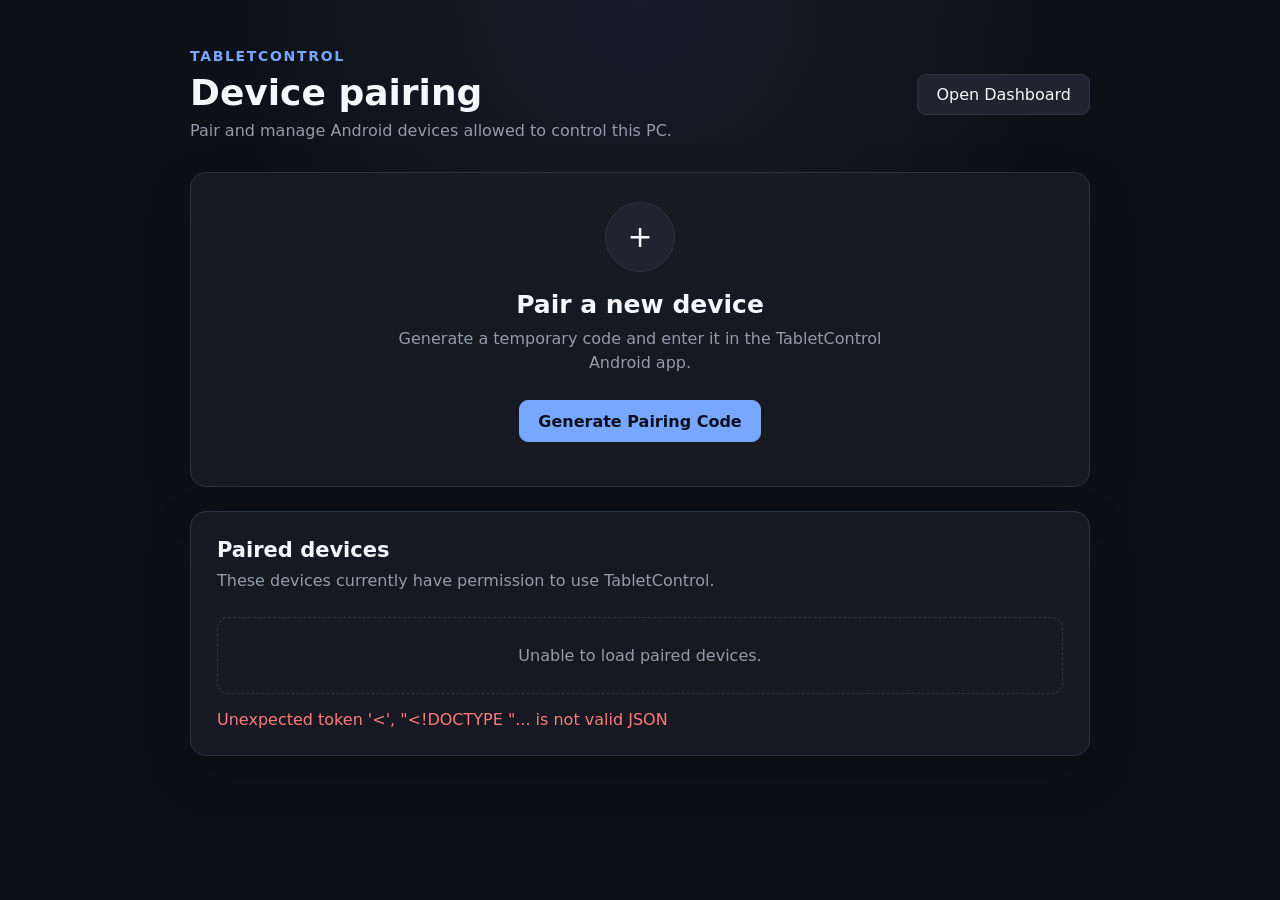
==== Pc/pair.html @ a974e6da "Add secure device pairing and authentication" ====
<!DOCTYPE html>
<html lang="en">
<head>
    <meta charset="UTF-8">
    <meta name="viewport" content="width=device-width, initial-scale=1.0">

    <title>TabletControl Pairing</title>
    <link rel="stylesheet" href="style.css">

    <style>
        :root
        {
            color-scheme: dark;

            --background: #0d1016;
            --surface: #171b23;
            --surface-light: #1e2430;
            --border: #2c3442;

            --text: #f5f7fa;
            --muted: #939baa;

            --accent: #78a7ff;
            --accent-hover: #91b7ff;

            --success: #68d391;
            --success-background: rgba(104, 211, 145, 0.08);
            --success-border: rgba(104, 211, 145, 0.28);

            --danger: #ff7b7b;
        }

        *
        {
            box-sizing: border-box;
        }

        body
        {
            min-height: 100vh;
            margin: 0;

            background:
                radial-gradient(
                    circle at top,
                    #171d2b 0,
                    var(--background) 420px
                );

            color: var(--text);

            font-family:
                Inter,
                system-ui,
                -apple-system,
                BlinkMacSystemFont,
                "Segoe UI",
                sans-serif;
        }

        .page
        {
            width: min(900px, calc(100% - 32px));
            margin: 0 auto;
            padding: 48px 0 72px;
        }

        .page-header
        {
            width: 100%;
            margin-bottom: 32px;
            display: flex;
            align-items: center;
            justify-content: space-between;
        }

        .brand
        {
            margin-bottom: 8px;

            color: var(--accent);
            font-size: 14px;
            font-weight: 700;
            letter-spacing: 0.12em;
            text-transform: uppercase;
        }

        .page-header h1
        {
            margin: 0 0 8px;

            font-size: 36px;
            line-height: 1.15;
        }

        .page-header p
        {
            margin: 0;

            color: var(--muted);
            font-size: 16px;
        }

        .section
        {
            margin-bottom: 24px;
            padding: 26px;

            background: rgba(23, 27, 35, 0.92);

            border: 1px solid var(--border);
            border-radius: 16px;

            box-shadow: 0 18px 50px rgba(0, 0, 0, 0.16);
        }

        .section-header
        {
            margin-bottom: 24px;
        }

        .section-header h2
        {
            margin: 0 0 7px;

            font-size: 21px;
        }

        .section-header p
        {
            margin: 0;

            color: var(--muted);
            line-height: 1.5;
        }

        .pairing-content
        {
            min-height: 245px;

            display: flex;
            align-items: center;
            justify-content: center;
        }

        .state
        {
            width: 100%;

            display: none;

            text-align: center;
        }

        .state.active
        {
            display: block;
        }

        .state-icon
        {
            width: 70px;
            height: 70px;
            margin: 0 auto 18px;

            display: flex;
            align-items: center;
            justify-content: center;

            border-radius: 50%;

            background: var(--surface-light);
            border: 1px solid var(--border);

            font-size: 30px;
        }

        .success-icon
        {
            background: var(--success-background);
            border-color: var(--success-border);
            color: var(--success);

            font-size: 38px;
            font-weight: 700;
        }

        .state h3
        {
            margin: 0 0 8px;

            font-size: 25px;
        }

        .state-description
        {
            max-width: 520px;
            margin: 0 auto 24px;

            color: var(--muted);
            line-height: 1.55;
        }

        .pairing-code
        {
            margin: 20px 0 12px;

            color: var(--text);

            font-size: clamp(46px, 9vw, 74px);
            font-weight: 750;

            letter-spacing: 0.18em;

            font-variant-numeric: tabular-nums;
        }

        .pairing-status
        {
            margin-bottom: 24px;

            color: var(--muted);
            font-size: 15px;
        }

        .paired-device-name
        {
            margin: 16px auto 24px;
            padding: 13px 18px;

            display: inline-block;

            background: var(--success-background);
            border: 1px solid var(--success-border);
            border-radius: 10px;

            color: var(--success);
            font-weight: 650;
        }

        .devices
        {
            display: grid;
            gap: 12px;
        }

        .device
        {
            padding: 17px;

            display: flex;
            align-items: center;
            gap: 18px;

            background: var(--surface-light);

            border: 1px solid var(--border);
            border-radius: 11px;
        }

        .device-info
        {
            flex: 1;
            min-width: 0;
        }

        .device-top
        {
            margin-bottom: 7px;

            display: flex;
            align-items: center;
            gap: 10px;
        }

        .device-name
        {
            font-size: 16px;
            font-weight: 650;
        }

        .device-badge
        {
            padding: 3px 8px;

            background: var(--success-background);
            border: 1px solid var(--success-border);
            border-radius: 999px;

            color: var(--success);

            font-size: 11px;
            font-weight: 700;
            text-transform: uppercase;
        }

        .device-meta
        {
            margin-top: 3px;

            color: var(--muted);
            font-size: 13px;
        }

        .empty-state
        {
            padding: 28px;

            border: 1px dashed var(--border);
            border-radius: 11px;

            color: var(--muted);
            text-align: center;
        }

        .message
        {
            margin-top: 16px;

            color: var(--muted);
        }

        .message.error
        {
            color: var(--danger);
        }

        @media (max-width: 600px)
        {
            .page
            {
                padding: 28px 0 48px;
            }

            .section
            {
                padding: 20px;
            }

            .device
            {
                align-items: stretch;
                flex-direction: column;
            }
        }
    </style>
</head>

<body>
    <main class="page">

        <header class="page-header">
            <div>
                <div class="brand">TabletControl</div>
                <h1>Device pairing</h1>
                <p>Pair and manage Android devices allowed to control this PC.</p>
            </div>
            <div class="header-actions">
                <a class="button" href="/">
                    Open Dashboard
                </a>
            </div>
        </header>


        <section class="section">

            <div class="pairing-content">

                <div id="readyState" class="state active">

                    <div class="state-icon">
                        +
                    </div>

                    <h3>
                        Pair a new device
                    </h3>

                    <p class="state-description">
                        Generate a temporary code and enter it in the TabletControl Android app.
                    </p>

                    <button id="generateButton" class="button primary" type="button">
                        Generate Pairing Code
                    </button>

                </div>


                <div id="pairingState" class="state">

                    <h3>
                        Enter this code on your tablet
                    </h3>

                    <div id="pairingCode" class="pairing-code">
                        ——————
                    </div>

                    <div id="pairingStatus" class="pairing-status">
                        Waiting for device...
                    </div>

                </div>


                <div id="successState" class="state">

                    <div class="state-icon success-icon">
                        ✓
                    </div>

                    <h3>
                        Device paired
                    </h3>

                    <p class="state-description">
                        This device can now securely connect to TabletControl.
                    </p>

                    <div id="pairedDeviceName" class="paired-device-name">
                        Android device
                    </div>

                    <div>
                        <button id="pairAnotherButton" class="button" type="button">
                            Pair another device
                        </button>
                    </div>

                </div>

            </div>

            <div id="pairingMessage" class="message"></div>

        </section>


        <section class="section">

            <div class="section-header">

                <h2>
                    Paired devices
                </h2>

                <p>
                    These devices currently have permission to use TabletControl.
                </p>

            </div>

            <div id="devices" class="devices">

                <div class="empty-state">
                    Loading devices...
                </div>

            </div>

            <div id="deviceMessage" class="message"></div>

        </section>

    </main>


    <script>

        const readyState = document.getElementById("readyState");
        const pairingState = document.getElementById("pairingState");
        const successState = document.getElementById("successState");

        const pairingCodeElement = document.getElementById("pairingCode");
        const pairingStatusElement = document.getElementById("pairingStatus");
        const pairedDeviceNameElement = document.getElementById("pairedDeviceName");

        const pairingMessageElement = document.getElementById("pairingMessage");
        const deviceMessageElement = document.getElementById("deviceMessage");

        const devicesElement = document.getElementById("devices");

        const generateButton = document.getElementById("generateButton");
        const pairAnotherButton = document.getElementById("pairAnotherButton");

        let pairingExpiresAt = 0;
        let countdownTimer = null;

        let currentDevices = [];
        let devicesBeforePairing = new Set();


        function showState(state)
        {
            readyState.classList.remove("active");
            pairingState.classList.remove("active");
            successState.classList.remove("active");

            state.classList.add("active");
        }


        function formatDuration(seconds)
        {
            const safeSeconds = Math.max(0, seconds);

            const minutes = Math.floor(safeSeconds / 60);
            const remainingSeconds = safeSeconds % 60;

            return `${String(minutes).padStart(2, "0")}:${String(remainingSeconds).padStart(2, "0")}`;
        }


        function formatTimestamp(timestamp)
        {
            if (!timestamp)
            {
                return "Unknown";
            }

            return new Date(timestamp * 1000).toLocaleString();
        }


        function setPairingMessage(message, error = false)
        {
            pairingMessageElement.textContent = message;
            pairingMessageElement.classList.toggle("error", error);
        }


        function setDeviceMessage(message, error = false)
        {
            deviceMessageElement.textContent = message;
            deviceMessageElement.classList.toggle("error", error);
        }


        function updateCountdown()
        {
            const secondsRemaining = Math.ceil(
                (pairingExpiresAt - Date.now()) / 1000
            );

            if (secondsRemaining <= 0)
            {
                if (countdownTimer)
                {
                    clearInterval(countdownTimer);
                    countdownTimer = null;
                }

                pairingExpiresAt = 0;

                showState(readyState);

                setPairingMessage(
                    "Pairing code expired. Generate a new code to try again.",
                    true
                );

                return;
            }

            pairingStatusElement.textContent =
                `Expires in ${formatDuration(secondsRemaining)}`;
        }


        function startCountdown(seconds)
        {
            if (countdownTimer)
            {
                clearInterval(countdownTimer);
            }

            pairingExpiresAt = Date.now() + (seconds * 1000);

            updateCountdown();

            countdownTimer = setInterval(
                updateCountdown,
                1000
            );
        }


        async function generatePairingCode()
        {
            generateButton.disabled = true;

            setPairingMessage("");

            devicesBeforePairing = new Set(
                currentDevices.map(device => device.id)
            );

            try
            {
                const response = await fetch(
                    "/api/pair/start",
                    {
                        method: "POST"
                    }
                );

                const data = await response.json();

                if (!response.ok || !data.success)
                {
                    throw new Error(
                        data.message || "Unable to generate pairing code."
                    );
                }

                pairingCodeElement.textContent = data.code;

                showState(pairingState);

                startCountdown(data.expires_in);
            }
            catch (error)
            {
                showState(readyState);

                setPairingMessage(
                    error.message,
                    true
                );
            }
            finally
            {
                generateButton.disabled = false;
            }
        }


        async function fetchDevices()
        {
            const response = await fetch(
                "/api/pair/devices",
                {
                    cache: "no-store"
                }
            );

            const data = await response.json();

            if (!response.ok || !data.success)
            {
                throw new Error(
                    data.message || "Unable to load paired devices."
                );
            }

            return data.devices || [];
        }


        async function loadDevices()
        {
            setDeviceMessage("");

            try
            {
                currentDevices = await fetchDevices();

                renderDevices(currentDevices);

                return currentDevices;
            }
            catch (error)
            {
                devicesElement.replaceChildren();

                const emptyState = document.createElement("div");

                emptyState.className = "empty-state";
                emptyState.textContent = "Unable to load paired devices.";

                devicesElement.appendChild(emptyState);

                setDeviceMessage(
                    error.message,
                    true
                );

                return [];
            }
        }


        function renderDevices(devices)
        {
            devicesElement.replaceChildren();

            if (devices.length === 0)
            {
                const emptyState = document.createElement("div");

                emptyState.className = "empty-state";
                emptyState.textContent = "No devices are currently paired.";

                devicesElement.appendChild(emptyState);

                return;
            }

            for (const device of devices)
            {
                const deviceElement = document.createElement("div");
                deviceElement.className = "device";

                const infoElement = document.createElement("div");
                infoElement.className = "device-info";

                const topElement = document.createElement("div");
                topElement.className = "device-top";

                const nameElement = document.createElement("div");
                nameElement.className = "device-name";
                nameElement.textContent = device.name || "Unknown device";

                const badgeElement = document.createElement("span");
                badgeElement.className = "device-badge";
                badgeElement.textContent = "Paired";

                topElement.append(
                    nameElement,
                    badgeElement
                );

                const createdElement = document.createElement("div");
                createdElement.className = "device-meta";
                createdElement.textContent =
                    `Paired: ${formatTimestamp(device.created_at)}`;

                const lastUsedElement = document.createElement("div");
                lastUsedElement.className = "device-meta";
                lastUsedElement.textContent =
                    `Last used: ${formatTimestamp(device.last_used)}`;

                const removeButton = document.createElement("button");

                removeButton.className = "button danger";
                removeButton.type = "button";
                removeButton.textContent = "Remove";

                removeButton.addEventListener(
                    "click",
                    () => removeDevice(
                        device.id,
                        device.name || "this device"
                    )
                );

                infoElement.append(
                    topElement,
                    createdElement,
                    lastUsedElement
                );

                deviceElement.append(
                    infoElement,
                    removeButton
                );

                devicesElement.appendChild(deviceElement);
            }
        }


        async function showPairingSuccess()
        {
            if (countdownTimer)
            {
                clearInterval(countdownTimer);
                countdownTimer = null;
            }

            pairingExpiresAt = 0;

            const devices = await loadDevices();

            const newDevice = devices.find(
                device => !devicesBeforePairing.has(device.id)
            );

            if (newDevice)
            {
                pairedDeviceNameElement.textContent =
                    newDevice.name || "Android device";
            }
            else
            {
                pairedDeviceNameElement.textContent =
                    "Android device";
            }

            setPairingMessage("");

            showState(successState);
        }


        async function refreshPairingState()
        {
            if (pairingExpiresAt <= 0)
            {
                return;
            }

            try
            {
                const response = await fetch(
                    "/api/pair/status",
                    {
                        cache: "no-store"
                    }
                );

                const data = await response.json();

                if (!response.ok || !data.success)
                {
                    return;
                }

                if (!data.pairing_active)
                {
                    await showPairingSuccess();
                }
            }
            catch (error)
            {
                // Ignore temporary polling failures.
            }
        }


        async function removeDevice(deviceId, deviceName)
        {
            const confirmed = window.confirm(
                `Remove ${deviceName} from TabletControl?`
            );

            if (!confirmed)
            {
                return;
            }

            setDeviceMessage("");

            try
            {
                const response = await fetch(
                    "/api/pair/remove",
                    {
                        method: "POST",

                        headers:
                        {
                            "Content-Type": "application/json"
                        },

                        body: JSON.stringify(
                            {
                                device_id: deviceId
                            }
                        )
                    }
                );

                const data = await response.json();

                if (!response.ok || !data.success)
                {
                    throw new Error(
                        data.message || "Unable to remove device."
                    );
                }

                setDeviceMessage(
                    "Device removed."
                );

                await loadDevices();
            }
            catch (error)
            {
                setDeviceMessage(
                    error.message,
                    true
                );
            }
        }


        generateButton.addEventListener(
            "click",
            generatePairingCode
        );


        pairAnotherButton.addEventListener(
            "click",
            () => {
                setPairingMessage("");
                showState(readyState);
            }
        );


        loadDevices();


        setInterval(
            refreshPairingState,
            1500
        );

    </script>

</body>
</html>
---- Pc/style.css ----
:root
        {
            --background: #0b1016;
            --surface: #131b24;
            --surface-light: #192430;
            --border: #263544;
            --text: #f1f5f9;
            --muted: #8191a3;
            --accent: #4cc9b0;
        }

        *
        {
            box-sizing: border-box;
        }

        html,
        body
        {
            margin: 0;
            width: 100%;
            min-height: 100%;
        }

        body
        {
            background: var(--background);
            color: var(--text);

            font-family:
                Inter,
                system-ui,
                -apple-system,
                BlinkMacSystemFont,
                "Segoe UI",
                sans-serif;
        }

        .dashboard
        {
            min-height: 100dvh;
            display: flex;
            flex-direction: column;
            padding: 22px;
            gap: 18px;
        }

        .header
        {
            display: flex;
            align-items: center;
            justify-content: space-between;
            padding: 6px 4px;
        }

        .title
        {
            font-size: clamp(1.4rem, 4vw, 2.2rem);
            font-weight: 700;
        }

        .status
        {
            display: flex;
            align-items: center;
            gap: 8px;
            color: var(--muted);
            font-size: 2rem;
        }

        .clock{
            font-size: 2rem;
        }

        .status-dot
        {
            width: 15px;
            height: 15px;
            border-radius: 50%;
            background: var(--accent);
        }

        .commands-loading{
            display: flex;
            flex-direction: row;
            justify-content: flex-start;
            align-items: center;
            gap: 10px;
        }

        .command-button{
            padding: 10px 15px;
            border-radius: 5px;
            margin-right: 10px;
        }

        .button
        {
            font: inherit;
            min-height: 42px;
            padding: 10px 18px;

            background: var(--surface-light);
            color: var(--text);

            border: 1px solid var(--border);
            border-radius: 9px;
            text-decoration: none;

            cursor: pointer;

            transition:
                border-color 0.15s ease,
                background 0.15s ease;
        }

        .button:hover
        {
            border-color: var(--accent);
        }

        .button.primary
        {
            background: var(--accent);
            border-color: var(--accent);

            color: #0b1020;
            font-weight: 650;
        }

        .button.primary:hover
        {
            background: var(--accent-hover);
        }

        .button.danger
        {
            color: var(--danger);
        }

        .button:disabled
        {
            opacity: 0.5;
            cursor: default;
        }

        .grid
        {
            /* flex: 1; */
            display: grid;
            grid-template-columns: repeat(5, minmax(0, 1fr));
            gap: 14px;
        }

        .card
        {
            min-height: 100px;
            max-height: 150px;
            display: flex;
            flex-direction: column;
            justify-content: space-between;
            padding: 10px 20px;
            background: var(--surface);
            border: 1px solid var(--border);
            border-radius: 18px;
        }

        .label
        {
            color: var(--muted);
            font-size: 0.9rem;
            font-weight: 600;
            letter-spacing: 0.08em;
            text-transform: uppercase;
        }

        .value
        {
            margin-top: 12px;
            font-size: clamp(1.2rem, 8vw, 1.8rem);
            font-weight: 700;
            line-height: 1;
        }

        .detail
        {
            margin-top: 10px;
            color: var(--muted);
            font-size: 0.95rem;
        }

        .bar
        {
            height: 6px;
            margin-top: 16px;
            overflow: hidden;
            background: var(--surface-light);
            border-radius: 100px;
        }

        .bar-fill
        {
            width: 0%;
            height: 100%;
            background: var(--accent);
            border-radius: inherit;
            transition: width 0.4s ease;
        }

        .footer
        {
            display: flex;
            align-items: center;
            justify-content: space-between;
            color: var(--muted);
            padding: 0 4px;
            font-size: 0.9rem;
        }

        @media (max-width: 650px)
        {

            .device .button
            {
                width: 100%;
            }

            .dashboard
            {
                padding: 14px;
            }

            .card
            {
                min-height: 115px;

                padding: 16px;
            }
        }

        .storage-section
        {
            padding: 20px;

            background: var(--surface);

            border: 1px solid var(--border);
            border-radius: 18px;
        }

        .storage-grid
        {
            display: grid;

            grid-template-columns:
                repeat(
                    auto-fit,
                    minmax(220px, 1fr)
                );

            gap: 14px;
        }

        .storage-card
        {
            padding: 18px;

            background: var(--surface-light);

            border: 1px solid var(--border);
            border-radius: 14px;
        }

        .storage-header
        {
            display: flex;
            justify-content: flex-start;
            align-items: center;
            gap: 12px;
        }

        .storage-name
        {
            min-width: 0;
            font-size: 1rem;
            font-weight: 700;
            overflow: hidden;
            text-overflow: ellipsis;
            white-space: nowrap;
        }

        .storage-percent
        {
            flex-shrink: 0;
            font-size: 1.25rem;
            font-weight: 700;
        }

        .storage-mount
        {
            margin-top: 6px;
            color: var(--muted);
            font-size: 0.8rem;
            overflow: hidden;
            text-overflow: ellipsis;
            white-space: nowrap;
        }

        .storage-detail
        {
            display: flex;
            justify-content: space-between;
            gap: 10px;
            margin-top: 12px;
            color: var(--muted);
            font-size: 0.85rem;
        }

        .storage-loading
        {
            color: var(--muted);
        }
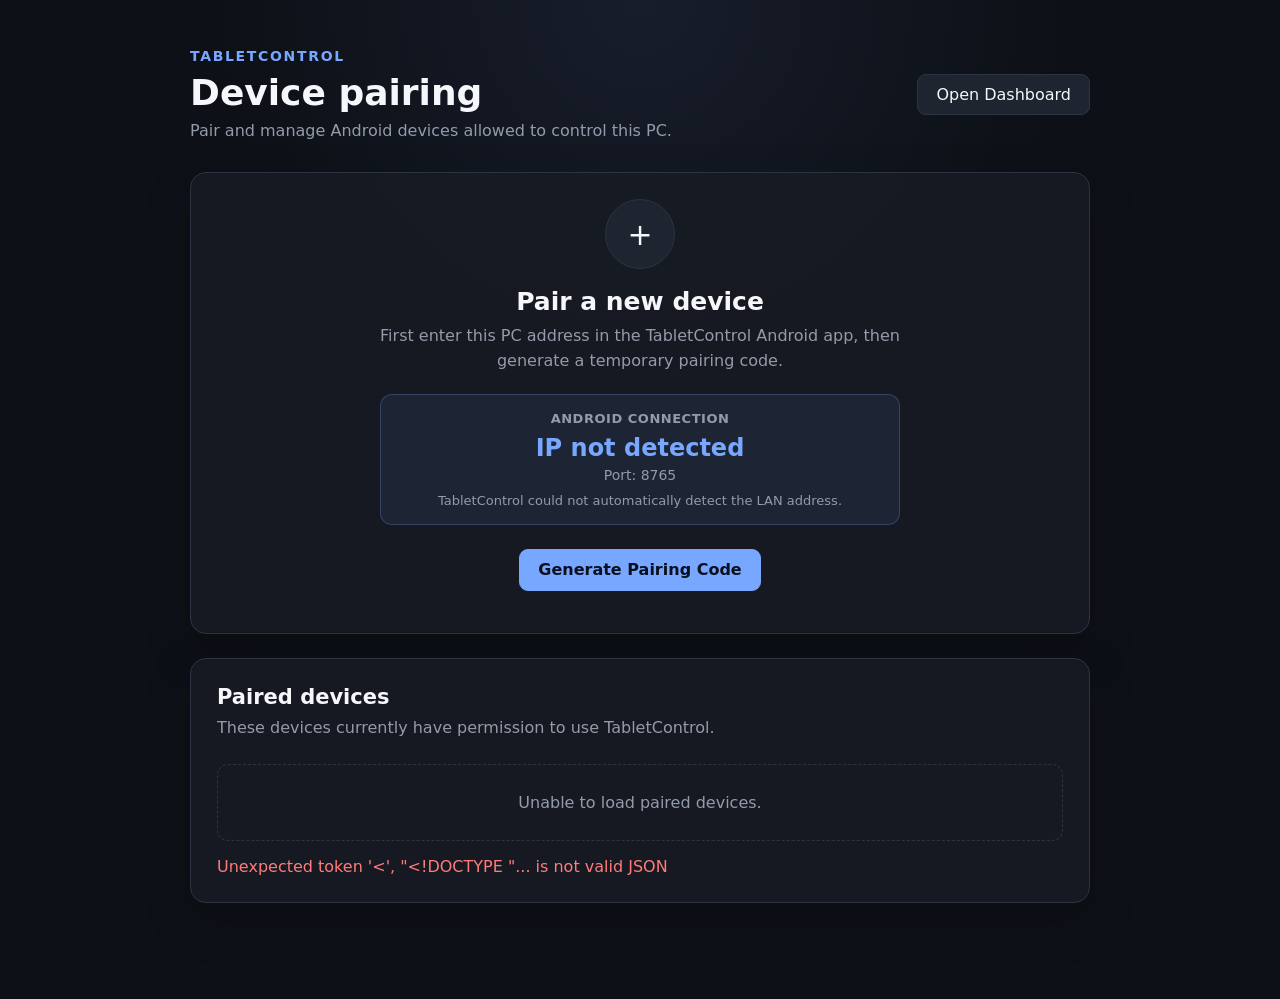
==== commit 49130363: "Show PC IP and port on pairing page" ====
--- a/Pc/pair.html
+++ b/Pc/pair.html
@@ -16,17 +16,13 @@
             --surface: #171b23;
             --surface-light: #1e2430;
             --border: #2c3442;
-
             --text: #f5f7fa;
             --muted: #939baa;
-
             --accent: #78a7ff;
             --accent-hover: #91b7ff;
-
             --success: #68d391;
             --success-background: rgba(104, 211, 145, 0.08);
             --success-border: rgba(104, 211, 145, 0.28);
-
             --danger: #ff7b7b;
         }
 
@@ -69,9 +65,11 @@
         {
             width: 100%;
             margin-bottom: 32px;
+
             display: flex;
             align-items: center;
             justify-content: space-between;
+            gap: 20px;
         }
 
         .brand
@@ -88,7 +86,6 @@
         .page-header h1
         {
             margin: 0 0 8px;
-
             font-size: 36px;
             line-height: 1.15;
         }
@@ -96,7 +93,6 @@
         .page-header p
         {
             margin: 0;
-
             color: var(--muted);
             font-size: 16px;
         }
@@ -107,10 +103,8 @@
             padding: 26px;
 
             background: rgba(23, 27, 35, 0.92);
-
             border: 1px solid var(--border);
             border-radius: 16px;
-
             box-shadow: 0 18px 50px rgba(0, 0, 0, 0.16);
         }
 
@@ -122,21 +116,19 @@
         .section-header h2
         {
             margin: 0 0 7px;
-
             font-size: 21px;
         }
 
         .section-header p
         {
             margin: 0;
-
             color: var(--muted);
             line-height: 1.5;
         }
 
         .pairing-content
         {
-            min-height: 245px;
+            min-height: 300px;
 
             display: flex;
             align-items: center;
@@ -146,9 +138,7 @@
         .state
         {
             width: 100%;
-
             display: none;
-
             text-align: center;
         }
 
@@ -167,11 +157,9 @@
             align-items: center;
             justify-content: center;
 
-            border-radius: 50%;
-
             background: var(--surface-light);
             border: 1px solid var(--border);
-
+            border-radius: 50%;
             font-size: 30px;
         }
 
@@ -180,7 +168,6 @@
             background: var(--success-background);
             border-color: var(--success-border);
             color: var(--success);
-
             font-size: 38px;
             font-weight: 700;
         }
@@ -188,37 +175,73 @@
         .state h3
         {
             margin: 0 0 8px;
-
             font-size: 25px;
         }
 
         .state-description
         {
-            max-width: 520px;
-            margin: 0 auto 24px;
-
+            max-width: 560px;
+            margin: 0 auto 20px;
             color: var(--muted);
             line-height: 1.55;
         }
 
+        .connection-info
+        {
+            width: min(520px, 100%);
+            margin: 0 auto 24px;
+            padding: 16px 18px;
+
+            background: rgba(120, 167, 255, 0.08);
+            border: 1px solid rgba(120, 167, 255, 0.25);
+            border-radius: 12px;
+        }
+
+        .connection-label
+        {
+            margin-bottom: 8px;
+            color: var(--muted);
+            font-size: 13px;
+            font-weight: 600;
+            letter-spacing: 0.04em;
+            text-transform: uppercase;
+        }
+
+        .connection-address
+        {
+            color: var(--accent);
+            font-size: 24px;
+            font-weight: 750;
+            font-variant-numeric: tabular-nums;
+        }
+
+        .connection-port
+        {
+            margin-top: 5px;
+            color: var(--muted);
+            font-size: 14px;
+        }
+
+        .connection-note
+        {
+            margin-top: 10px;
+            color: var(--muted);
+            font-size: 13px;
+        }
+
         .pairing-code
         {
             margin: 20px 0 12px;
-
             color: var(--text);
-
             font-size: clamp(46px, 9vw, 74px);
             font-weight: 750;
-
             letter-spacing: 0.18em;
-
             font-variant-numeric: tabular-nums;
         }
 
         .pairing-status
         {
             margin-bottom: 24px;
-
             color: var(--muted);
             font-size: 15px;
         }
@@ -233,7 +256,6 @@
             background: var(--success-background);
             border: 1px solid var(--success-border);
             border-radius: 10px;
-
             color: var(--success);
             font-weight: 650;
         }
@@ -253,7 +275,6 @@
             gap: 18px;
 
             background: var(--surface-light);
-
             border: 1px solid var(--border);
             border-radius: 11px;
         }
@@ -286,9 +307,7 @@
             background: var(--success-background);
             border: 1px solid var(--success-border);
             border-radius: 999px;
-
             color: var(--success);
-
             font-size: 11px;
             font-weight: 700;
             text-transform: uppercase;
@@ -297,7 +316,6 @@
         .device-meta
         {
             margin-top: 3px;
-
             color: var(--muted);
             font-size: 13px;
         }
@@ -305,10 +323,8 @@
         .empty-state
         {
             padding: 28px;
-
             border: 1px dashed var(--border);
             border-radius: 11px;
-
             color: var(--muted);
             text-align: center;
         }
@@ -316,7 +332,6 @@
         .message
         {
             margin-top: 16px;
-
             color: var(--muted);
         }
 
@@ -330,6 +345,12 @@
             .page
             {
                 padding: 28px 0 48px;
+            }
+
+            .page-header
+            {
+                align-items: flex-start;
+                flex-direction: column;
             }
 
             .section
@@ -341,6 +362,11 @@
             {
                 align-items: stretch;
                 flex-direction: column;
+            }
+
+            .connection-address
+            {
+                font-size: 21px;
             }
         }
     </style>
@@ -355,6 +381,7 @@
                 <h1>Device pairing</h1>
                 <p>Pair and manage Android devices allowed to control this PC.</p>
             </div>
+
             <div class="header-actions">
                 <a class="button" href="/">
                     Open Dashboard
@@ -364,11 +391,9 @@
 
 
         <section class="section">
-
             <div class="pairing-content">
 
                 <div id="readyState" class="state active">
-
                     <div class="state-icon">
                         +
                     </div>
@@ -378,18 +403,34 @@
                     </h3>
 
                     <p class="state-description">
-                        Generate a temporary code and enter it in the TabletControl Android app.
+                        First enter this PC address in the TabletControl Android app, then generate a temporary pairing code.
                     </p>
+
+                    <div class="connection-info">
+                        <div class="connection-label">
+                            Android connection
+                        </div>
+
+                        <div id="connectionIp" class="connection-address">
+                            Detecting IP...
+                        </div>
+
+                        <div class="connection-port">
+                            Port: <span id="connectionPort">8765</span>
+                        </div>
+
+                        <div id="connectionNote" class="connection-note">
+                            The tablet and PC must be on the same local network.
+                        </div>
+                    </div>
 
                     <button id="generateButton" class="button primary" type="button">
                         Generate Pairing Code
                     </button>
-
                 </div>
 
 
                 <div id="pairingState" class="state">
-
                     <h3>
                         Enter this code on your tablet
                     </h3>
@@ -401,12 +442,10 @@
                     <div id="pairingStatus" class="pairing-status">
                         Waiting for device...
                     </div>
-
                 </div>
 
 
                 <div id="successState" class="state">
-
                     <div class="state-icon success-icon">
                         ✓
                     </div>
@@ -428,20 +467,16 @@
                             Pair another device
                         </button>
                     </div>
-
                 </div>
 
             </div>
 
             <div id="pairingMessage" class="message"></div>
-
         </section>
 
 
         <section class="section">
-
             <div class="section-header">
-
                 <h2>
                     Paired devices
                 </h2>
@@ -449,37 +484,35 @@
                 <p>
                     These devices currently have permission to use TabletControl.
                 </p>
-
             </div>
 
             <div id="devices" class="devices">
-
                 <div class="empty-state">
                     Loading devices...
                 </div>
-
             </div>
 
             <div id="deviceMessage" class="message"></div>
-
         </section>
 
     </main>
 
 
     <script>
-
         const readyState = document.getElementById("readyState");
         const pairingState = document.getElementById("pairingState");
         const successState = document.getElementById("successState");
 
+        const connectionIpElement = document.getElementById("connectionIp");
+        const connectionPortElement = document.getElementById("connectionPort");
+        const connectionNoteElement = document.getElementById("connectionNote");
+
         const pairingCodeElement = document.getElementById("pairingCode");
         const pairingStatusElement = document.getElementById("pairingStatus");
         const pairedDeviceNameElement = document.getElementById("pairedDeviceName");
 
         const pairingMessageElement = document.getElementById("pairingMessage");
         const deviceMessageElement = document.getElementById("deviceMessage");
-
         const devicesElement = document.getElementById("devices");
 
         const generateButton = document.getElementById("generateButton");
@@ -487,7 +520,6 @@
 
         let pairingExpiresAt = 0;
         let countdownTimer = null;
-
         let currentDevices = [];
         let devicesBeforePairing = new Set();
 
@@ -505,7 +537,6 @@
         function formatDuration(seconds)
         {
             const safeSeconds = Math.max(0, seconds);
-
             const minutes = Math.floor(safeSeconds / 60);
             const remainingSeconds = safeSeconds % 60;
 
@@ -535,6 +566,50 @@
         {
             deviceMessageElement.textContent = message;
             deviceMessageElement.classList.toggle("error", error);
+        }
+
+
+        async function loadConnectionInfo()
+        {
+            try
+            {
+                const response = await fetch(
+                    "/api/pair/info",
+                    {
+                        cache: "no-store"
+                    }
+                );
+
+                const data = await response.json();
+
+                if (!response.ok || !data.success)
+                {
+                    throw new Error(
+                        data.message || "Unable to detect the PC address."
+                    );
+                }
+
+                connectionPortElement.textContent = data.port || "8765";
+
+                if (data.ip)
+                {
+                    connectionIpElement.textContent = data.ip;
+                    connectionNoteElement.textContent =
+                        "Enter this IP address and port in the Android app. The tablet and PC must be on the same local network.";
+                }
+                else
+                {
+                    connectionIpElement.textContent = "IP not detected";
+                    connectionNoteElement.textContent =
+                        "TabletControl could not automatically detect the LAN address. Check the PC network settings and enter its local IPv4 address manually.";
+                }
+            }
+            catch (error)
+            {
+                connectionIpElement.textContent = "IP not detected";
+                connectionNoteElement.textContent =
+                    "TabletControl could not automatically detect the LAN address.";
+            }
         }
 
 
@@ -553,7 +628,6 @@
                 }
 
                 pairingExpiresAt = 0;
-
                 showState(readyState);
 
                 setPairingMessage(
@@ -577,7 +651,6 @@
             }
 
             pairingExpiresAt = Date.now() + (seconds * 1000);
-
             updateCountdown();
 
             countdownTimer = setInterval(
@@ -590,7 +663,6 @@
         async function generatePairingCode()
         {
             generateButton.disabled = true;
-
             setPairingMessage("");
 
             devicesBeforePairing = new Set(
@@ -616,19 +688,13 @@
                 }
 
                 pairingCodeElement.textContent = data.code;
-
                 showState(pairingState);
-
                 startCountdown(data.expires_in);
             }
             catch (error)
             {
                 showState(readyState);
-
-                setPairingMessage(
-                    error.message,
-                    true
-                );
+                setPairingMessage(error.message, true);
             }
             finally
             {
@@ -666,7 +732,6 @@
             try
             {
                 currentDevices = await fetchDevices();
-
                 renderDevices(currentDevices);
 
                 return currentDevices;
@@ -676,16 +741,11 @@
                 devicesElement.replaceChildren();
 
                 const emptyState = document.createElement("div");
-
                 emptyState.className = "empty-state";
                 emptyState.textContent = "Unable to load paired devices.";
 
                 devicesElement.appendChild(emptyState);
-
-                setDeviceMessage(
-                    error.message,
-                    true
-                );
+                setDeviceMessage(error.message, true);
 
                 return [];
             }
@@ -699,12 +759,10 @@
             if (devices.length === 0)
             {
                 const emptyState = document.createElement("div");
-
                 emptyState.className = "empty-state";
                 emptyState.textContent = "No devices are currently paired.";
 
                 devicesElement.appendChild(emptyState);
-
                 return;
             }
 
@@ -727,10 +785,7 @@
                 badgeElement.className = "device-badge";
                 badgeElement.textContent = "Paired";
 
-                topElement.append(
-                    nameElement,
-                    badgeElement
-                );
+                topElement.append(nameElement, badgeElement);
 
                 const createdElement = document.createElement("div");
                 createdElement.className = "device-meta";
@@ -743,7 +798,6 @@
                     `Last used: ${formatTimestamp(device.last_used)}`;
 
                 const removeButton = document.createElement("button");
-
                 removeButton.className = "button danger";
                 removeButton.type = "button";
                 removeButton.textContent = "Remove";
@@ -762,17 +816,13 @@
                     lastUsedElement
                 );
 
-                deviceElement.append(
-                    infoElement,
-                    removeButton
-                );
-
+                deviceElement.append(infoElement, removeButton);
                 devicesElement.appendChild(deviceElement);
             }
         }
 
 
-        async function showPairingSuccess()
+        async function showPairingSuccess(devices)
         {
             if (countdownTimer)
             {
@@ -781,26 +831,16 @@
             }
 
             pairingExpiresAt = 0;
-
-            const devices = await loadDevices();
+            currentDevices = devices;
+            renderDevices(devices);
 
             const newDevice = devices.find(
                 device => !devicesBeforePairing.has(device.id)
             );
 
-            if (newDevice)
-            {
-                pairedDeviceNameElement.textContent =
-                    newDevice.name || "Android device";
-            }
-            else
-            {
-                pairedDeviceNameElement.textContent =
-                    "Android device";
-            }
+            pairedDeviceNameElement.textContent = newDevice?.name || "Android device";
 
             setPairingMessage("");
-
             showState(successState);
         }
 
@@ -823,14 +863,36 @@
 
                 const data = await response.json();
 
-                if (!response.ok || !data.success)
+                if (!response.ok || !data.success || data.pairing_active)
                 {
                     return;
                 }
 
-                if (!data.pairing_active)
+                const devices = await fetchDevices();
+                const newDevice = devices.find(
+                    device => !devicesBeforePairing.has(device.id)
+                );
+
+                if (newDevice)
                 {
-                    await showPairingSuccess();
+                    await showPairingSuccess(devices);
+                    return;
+                }
+
+                if (Date.now() < pairingExpiresAt)
+                {
+                    if (countdownTimer)
+                    {
+                        clearInterval(countdownTimer);
+                        countdownTimer = null;
+                    }
+
+                    pairingExpiresAt = 0;
+                    showState(readyState);
+                    setPairingMessage(
+                        "Pairing ended without adding a device. Generate a new code to try again.",
+                        true
+                    );
                 }
             }
             catch (error)
@@ -859,12 +921,10 @@
                     "/api/pair/remove",
                     {
                         method: "POST",
-
                         headers:
                         {
                             "Content-Type": "application/json"
                         },
-
                         body: JSON.stringify(
                             {
                                 device_id: deviceId
@@ -882,18 +942,12 @@
                     );
                 }
 
-                setDeviceMessage(
-                    "Device removed."
-                );
-
+                setDeviceMessage("Device removed.");
                 await loadDevices();
             }
             catch (error)
             {
-                setDeviceMessage(
-                    error.message,
-                    true
-                );
+                setDeviceMessage(error.message, true);
             }
         }
 
@@ -902,7 +956,6 @@
             "click",
             generatePairingCode
         );
-
 
         pairAnotherButton.addEventListener(
             "click",
@@ -912,16 +965,14 @@
             }
         );
 
-
+        loadConnectionInfo();
         loadDevices();
-
 
         setInterval(
             refreshPairingState,
             1500
         );
-
     </script>
 
 </body>
-</html>+</html>
--- a/Pc/style.css
+++ b/Pc/style.css
@@ -99,19 +99,13 @@
             font: inherit;
             min-height: 42px;
             padding: 10px 18px;
-
             background: var(--surface-light);
             color: var(--text);
-
             border: 1px solid var(--border);
             border-radius: 9px;
             text-decoration: none;
-
             cursor: pointer;
-
-            transition:
-                border-color 0.15s ease,
-                background 0.15s ease;
+            transition: border-color 0.15s ease, background 0.15s ease;
         }
 
         .button:hover
@@ -123,7 +117,6 @@
         {
             background: var(--accent);
             border-color: var(--accent);
-
             color: #0b1020;
             font-weight: 650;
         }
@@ -241,9 +234,7 @@
         .storage-section
         {
             padding: 20px;
-
             background: var(--surface);
-
             border: 1px solid var(--border);
             border-radius: 18px;
         }
@@ -251,22 +242,18 @@
         .storage-grid
         {
             display: grid;
-
             grid-template-columns:
                 repeat(
                     auto-fit,
                     minmax(220px, 1fr)
                 );
-
             gap: 14px;
         }
 
         .storage-card
         {
             padding: 18px;
-
             background: var(--surface-light);
-
             border: 1px solid var(--border);
             border-radius: 14px;
         }
